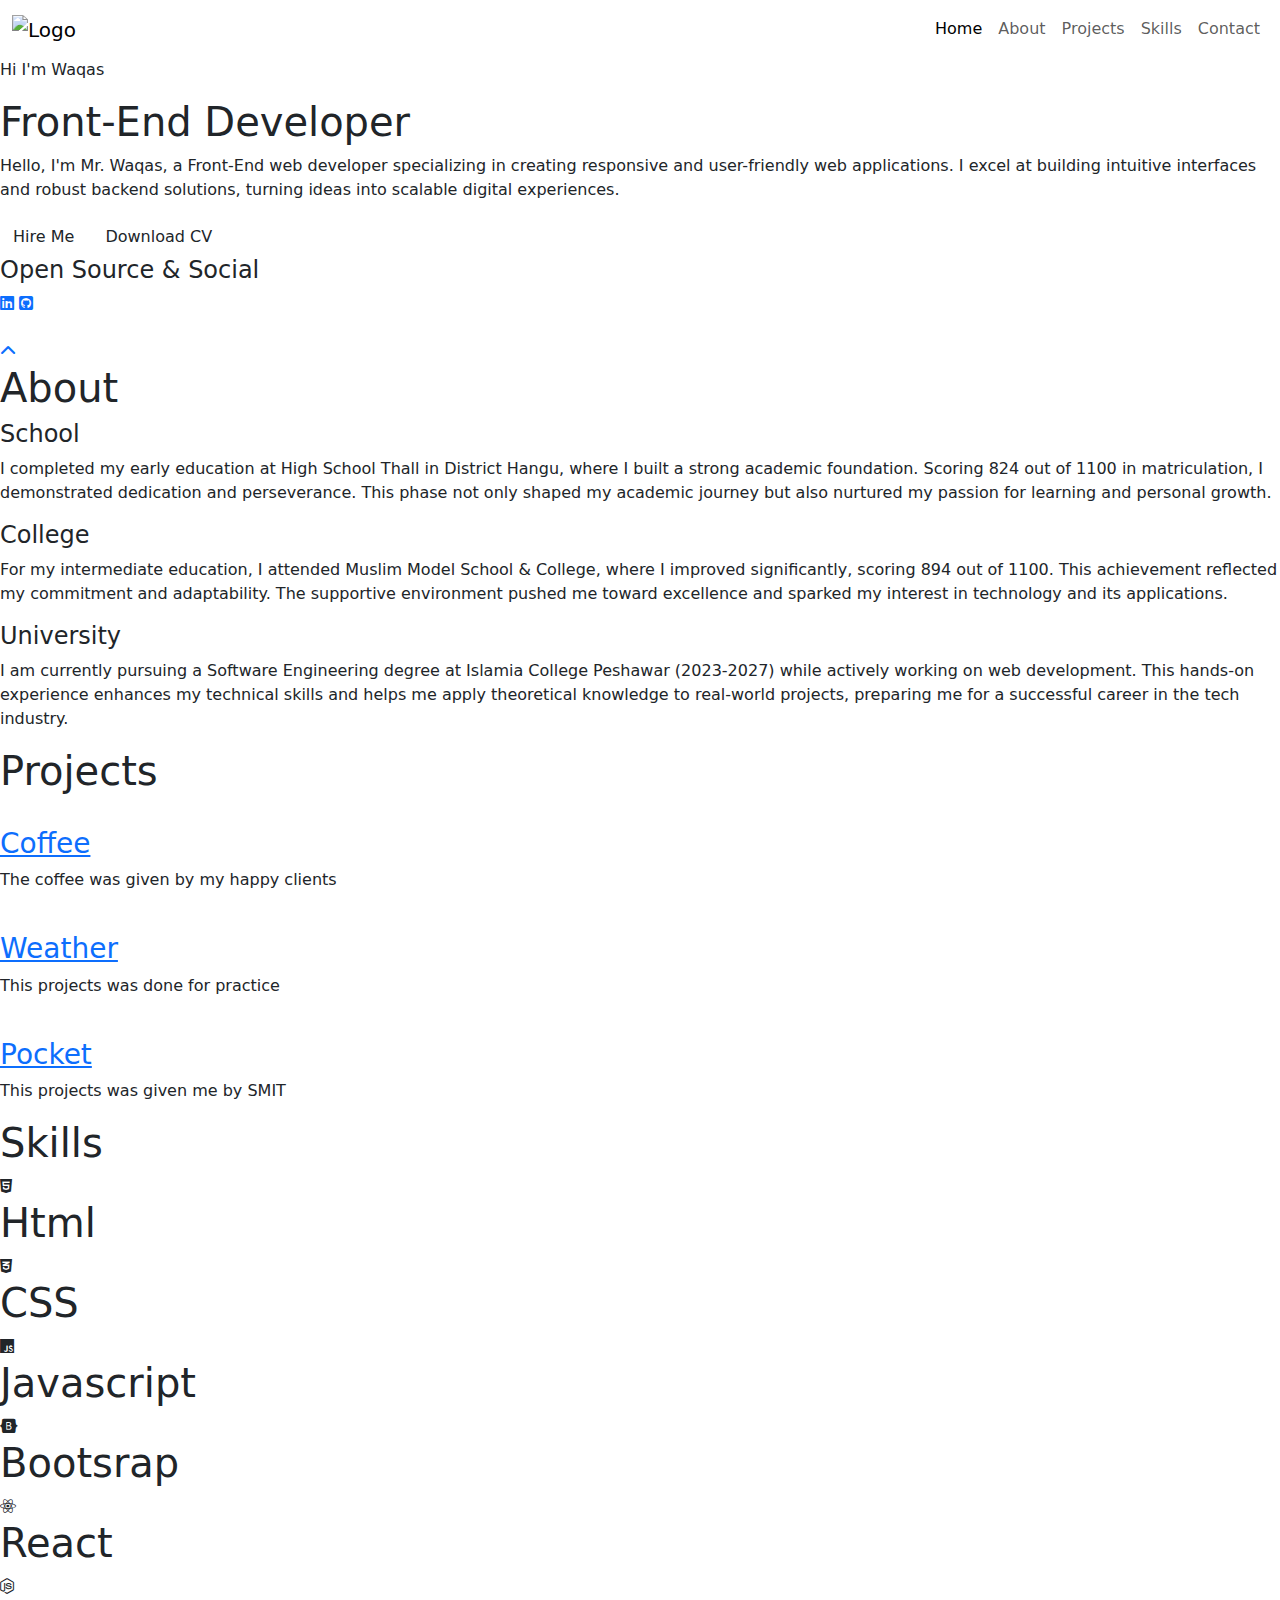
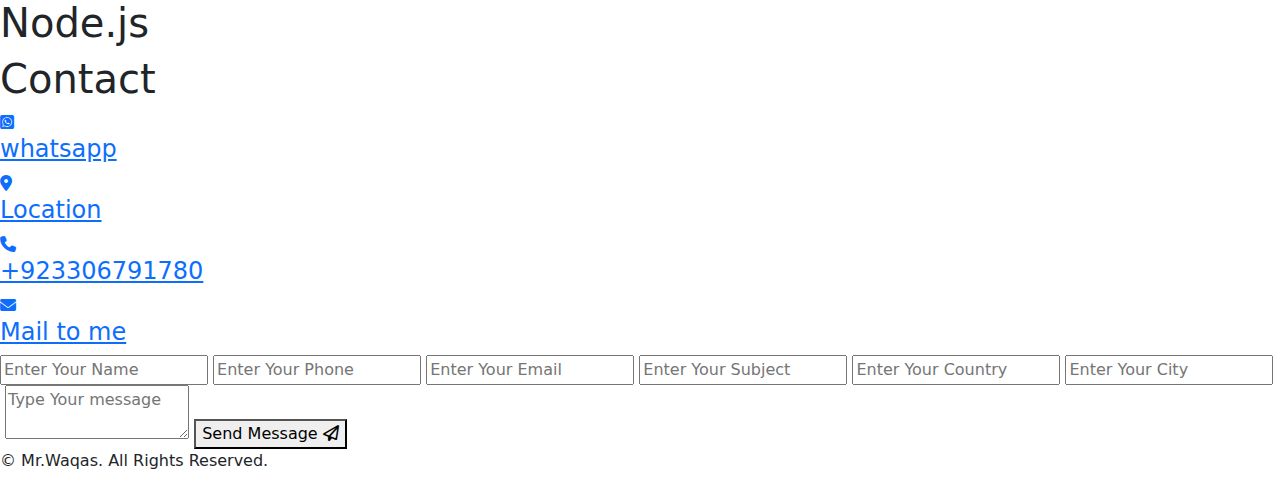
==== index.html @ a739075c "Rename portfolio/index.html to index.html" ====
<!DOCTYPE html>
<html lang="en">
  <head>
    <meta charset="UTF-8" />
    <meta name="viewport" content="width=device-width, initial-scale=1.0" />
    <link
      href="https://cdn.jsdelivr.net/npm/bootstrap@5.3.3/dist/css/bootstrap.min.css"
      rel="stylesheet"
      integrity="sha384-QWTKZyjpPEjISv5WaRU9OFeRpok6YctnYmDr5pNlyT2bRjXh0JMhjY6hW+ALEwIH"
      crossorigin="anonymous"
    />
    <link
      rel="stylesheet"
      href="https://cdnjs.cloudflare.com/ajax/libs/font-awesome/6.6.0/css/all.min.css"
    />
    <link
      rel="stylesheet"
      href="https://cdn.jsdelivr.net/npm/bootstrap@5.3.3/dist/css/bootstrap.min.css"
    />
    <link rel="stylesheet" href="style.css" />
    <title>Portfolio</title>
  </head>
  <body>
    <header>
      <nav class="navbar navbar-expand-lg bg-body-dark">
        <div
          id="nav-menu"
          class="container-fluid w-100 d-flex justify-content-between align-items-center"
        >
          <a class="navbar-brand" href="#">
            <img src="./logo.png" alt="Logo" width="100px" />
          </a>
          <button
            class="navbar-toggler"
            type="button"
            data-bs-toggle="collapse"
            data-bs-target="#navbarNav"
            aria-controls="navbarNav"
            aria-expanded="false"
            aria-label="Toggle navigation"
          >
            <span class="navbar-toggler-icon"></span>
          </button>
          <div
            class="collapse navbar-collapse justify-content-end"
            id="navbarNav"
          >
            <ul class="navbar-nav">
              <li class="nav-item">
                <a class="nav-link active" aria-current="page" href="#">Home</a>
              </li>
              <li class="nav-item">
                <a class="nav-link" href="#about">About</a>
              </li>
              <li class="nav-item">
                <a class="nav-link" href="#projects">Projects</a>
              </li>
              <li class="nav-item">
                <a class="nav-link" href="#skill">Skills</a>
              </li>
              <li class="nav-item">
                <a class="nav-link" href="#contact">Contact</a>
              </li>
            </ul>
          </div>
        </div>
      </nav>
    </header>

    <div class="main-section">
      <div class="text-content">
        <p class="name">Hi <span>I'm Waqas</span></p>
        <h1>Front-End Developer</h1>
        <p class="description">
          Hello, I'm Mr. Waqas, a Front-End web developer specializing in
          creating responsive and user-friendly web applications. I excel at
          building intuitive interfaces and robust backend solutions, turning
          ideas into scalable digital experiences.
        </p>
        <div class="btns">
          <button class="btn btn1">Hire Me</button>
          <button class="btn btn2">Download CV</button>
        </div>
        <div class="find">
          <h4>Open Source & Social</h4>
          <div class="sources">
            <a
              href="https://www.linkedin.com/in/waqas-khan-433a5430b/"
              target="_blank"
              ><i class="fa-brands fa-linkedin"></i
            ></a>
            <a href="https://github.com/muhammadwaqas96"
              ><i class="fa-brands fa-square-github"></i
            ></a>
          </div>
        </div>
      </div>
      <div class="image-content">
        <img src="./personal.png" alt="" />
      </div>
    </div>

    <a href="#top" class="go-top"><i class="fa-solid fa-chevron-up"></i></a>

    <!-- about section -->
    <div class="about-section">
      <h1 class="section-title" id="about">About</h1>
      <div class="education-detail">
        <div class="school-detail">
          <h4>School</h4>
          <p>
            I completed my early education at High School Thall in District
            Hangu, where I built a strong academic foundation. Scoring 824 out
            of 1100 in matriculation, I demonstrated dedication and
            perseverance. This phase not only shaped my academic journey but
            also nurtured my passion for learning and personal growth.
          </p>
        </div>
        <div class="college-detail">
          <h4>College</h4>
          <p>
            For my intermediate education, I attended Muslim Model School &
            College, where I improved significantly, scoring 894 out of 1100.
            This achievement reflected my commitment and adaptability. The
            supportive environment pushed me toward excellence and sparked my
            interest in technology and its applications.
          </p>
        </div>

        <div class="university-detail">
          <h4>University</h4>
          <p>
            I am currently pursuing a Software Engineering degree at Islamia
            College Peshawar (2023-2027) while actively working on web
            development. This hands-on experience enhances my technical skills
            and helps me apply theoretical knowledge to real-world projects,
            preparing me for a successful career in the tech industry.
          </p>
        </div>
      </div>
    </div>

    <!-- projects section -->
    <div class="projects-section">
      <h1 class="section-title" id="projects">Projects</h1>

      <div class="projects">
        <div class="project">
          <img src="./project1.png" alt="" width="410px" />
          <a href="https://muhammadwaqas96.github.io/coffee/"><h3>Coffee</h3> </a>
          <p>The coffee was given by my happy clients</p>
        </div>
        <div
          class="project"
        >
          <img src="./project2.png" alt="" width="400px" />
          <a  href="https://muhammadwaqas96.github.io/changeCurrency/"><h3>Weather</h3></a>
          <p>This projects was done for practice</p>
        </div>
        <div
          class="project"
          
        >
          <img src="./projet3.png" alt="" width="400px" />
          <a href="https://smit-assignment5-w9f2.vercel.app/#top"><h3>Pocket</h3> </a>
          <p>This projects was given me by SMIT</p>
        </div>
      </div>
    </div>

    <!-- skill section -->
    <div class="skill-section" id="skill">
      <h1 class="section-title" id="skill">Skills</h1>

      <div class="technologies">
        <div class="tech1">
          <i class="fa-brands fa-html5"></i>
          <h1>Html</h1>
        </div>
        <div class="tech1">
          <i class="fa-brands fa-css3-alt"></i>
          <h1>CSS</h1>
        </div>
        <div class="tech1">
          <i class="fa-brands fa-js"></i>
          <h1>Javascript</h1>
        </div>
        <div class="tech1">
          <i class="fa-brands fa-bootstrap"></i>
          <h1>Bootsrap</h1>
        </div>
        <div class="tech1">
          <i class="fa-brands fa-react"></i>
          <h1>React</h1>
        </div>
        <div class="tech1">
          <i class="fa-brands fa-node-js"></i>
          <h1>Node.js</h1>
        </div>
      </div>
    </div>

    <!-- contact-section -->
    <h1 class="section-title" id="contact">Contact</h1>
    <div class="contact-section">
      <div class="contact">
        <a
          href="https://wa.me/923306791780?text=Hello,%20I%20am%20interested%20in%20your%20services!"
          target="_blank"
        >
          <i id="whatsapp" class="fa-brands fa-square-whatsapp"></i>
          <h4>whatsapp</h4>
        </a>
        <a
          href="https://www.google.com/maps/place/Islamia+College+University+Peshawar/@33.9996986,71.4734493,17z/data=!3m1!4b1!4m6!3m5!1s0x38d910d324a9cf0d:0xf2df847901c6501!8m2!3d33.9996942!4d71.4760242!16zL20vMDNfZF9q?entry=ttu&g_ep=EgoyMDI1MDEyNi4wIKXMDSoASAFQAw%3D%3D"
          target="_blank"
        >
          <i class="fa-solid fa-location-dot"></i>
          <h4>Location</h4>
        </a>
        <a href="tel:+923306791780" target="_blank">
          <i class="fa-solid fa-phone"></i>
          <h4>+923306791780</h4>
        </a>
        <a href="mailto:muhammadwaqas96845@gmail.com" target="_blank">
          <i class="fa-solid fa-envelope"></i>
          <h4>Mail to me</h4>
        </a>
      </div>

      <form action="https://api.web3forms.com/submit" method="POST">
        <input
          type="hidden"
          name="access_key"
          value="f8be343f-b90b-4259-b07d-1c88dc2be66c"
        />

        <div class="input-fields">
          <label for="username" hidden></label>
          <input
            type="text"
            name="username"
            placeholder="Enter Your Name"
            required
          />

          <label for="phone" hidden></label>
          <input
            type="number"
            name="phone"
            placeholder="Enter Your Phone"
            required
          />
          <label for="email" hidden></label>
          <input
            type="email"
            name="email"
            placeholder="Enter Your Email"
            required
          />

          <label for="subject" hidden></label>
          <input
            type="text"
            name="subject"
            placeholder="Enter Your Subject"
            required
          />
          <label for="country" hidden></label>
          <input
            type="text"
            name="country"
            placeholder="Enter Your Country"
            required
          />

          <label for="city" hidden></label>
          <input
            type="text"
            name="city"
            placeholder="Enter Your City"
            required
          />
        </div>

        <label for="message"></label>
        <textarea name="message" placeholder="Type Your message"></textarea>

        <button type="submit">
          Send Message <i class="fa-regular fa-paper-plane"></i>
        </button>
      </form>
    </div>

    <footer>
      <p class="footer-copyright">© Mr.Waqas. All Rights Reserved.</p>
    </footer>

    <script
      src="https://cdn.jsdelivr.net/npm/bootstrap@5.3.3/dist/js/bootstrap.bundle.min.js"
      integrity="sha384-YvpcrYf0tY3lHB60NNkmXc5s9fDVZLESaAA55NDzOxhy9GkcIdslK1eN7N6jIeHz"
      crossorigin="anonymous"
    ></script>
  </body>
</html>
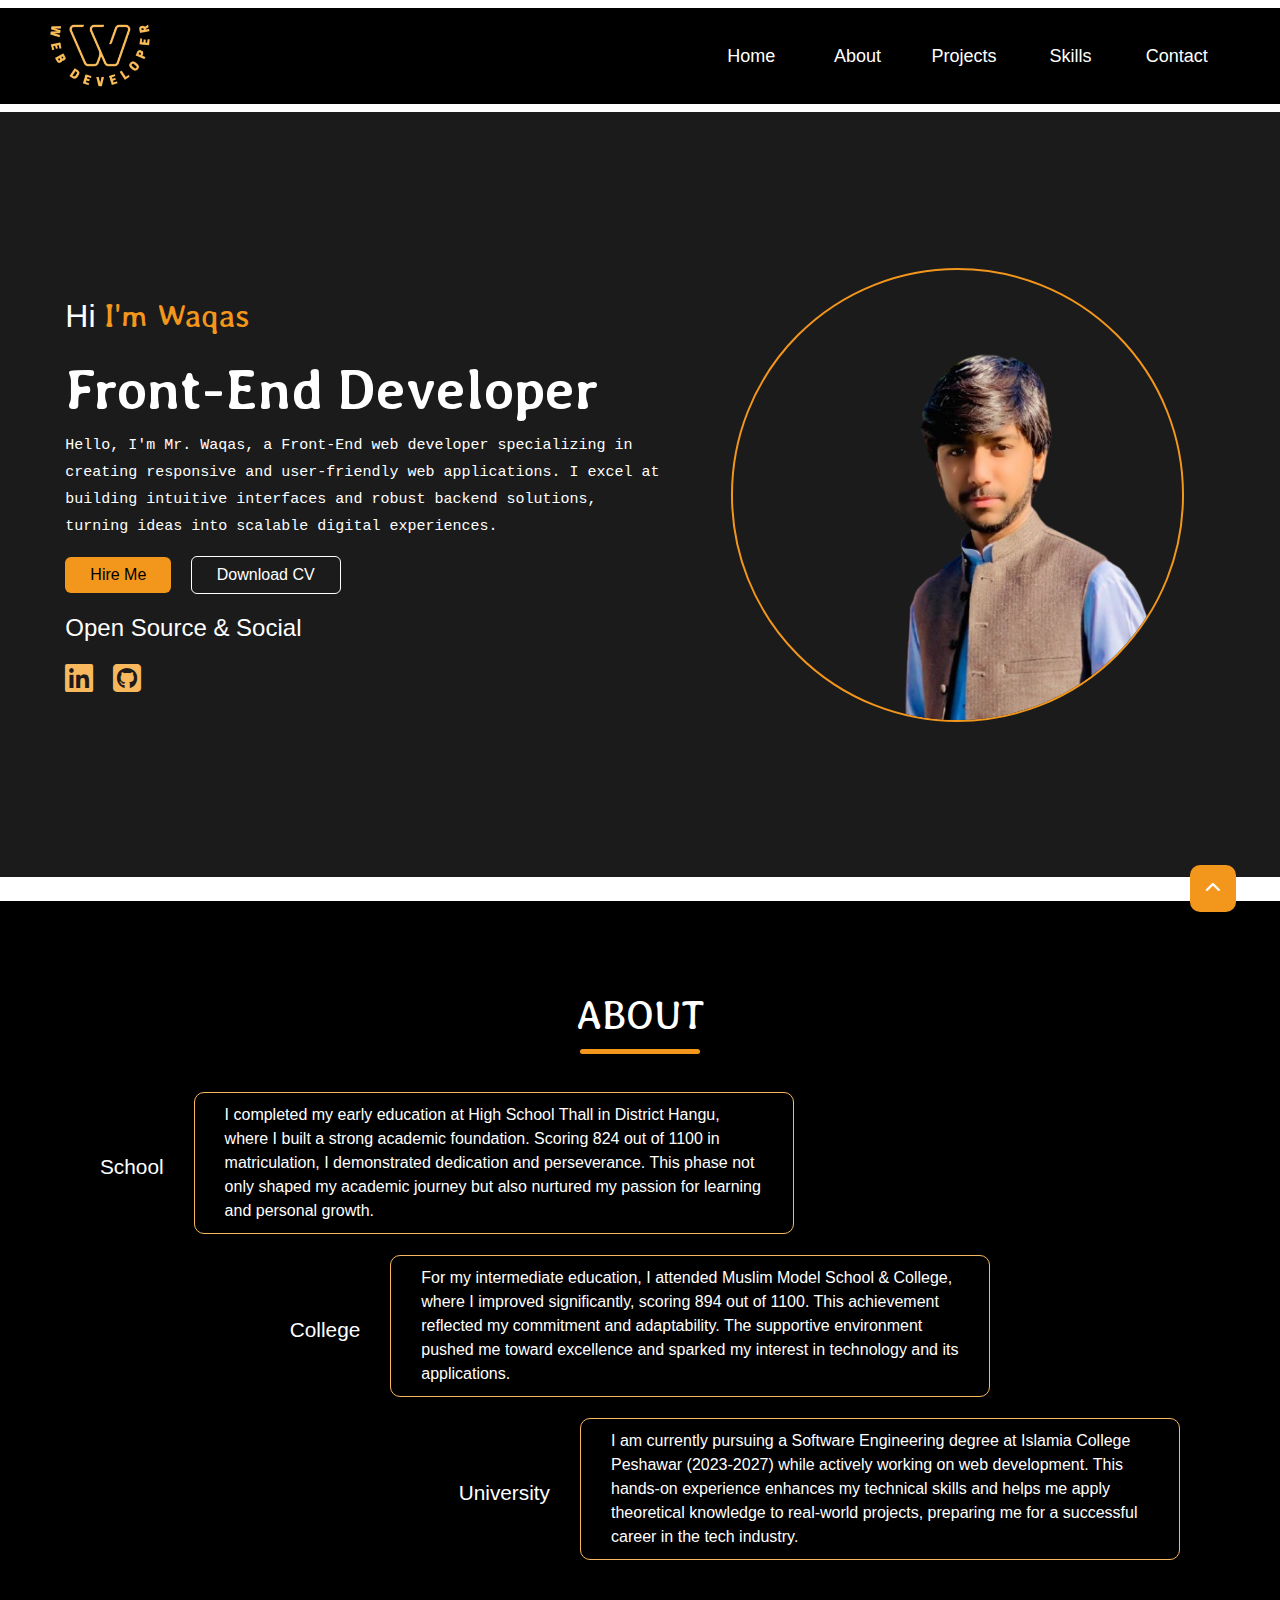
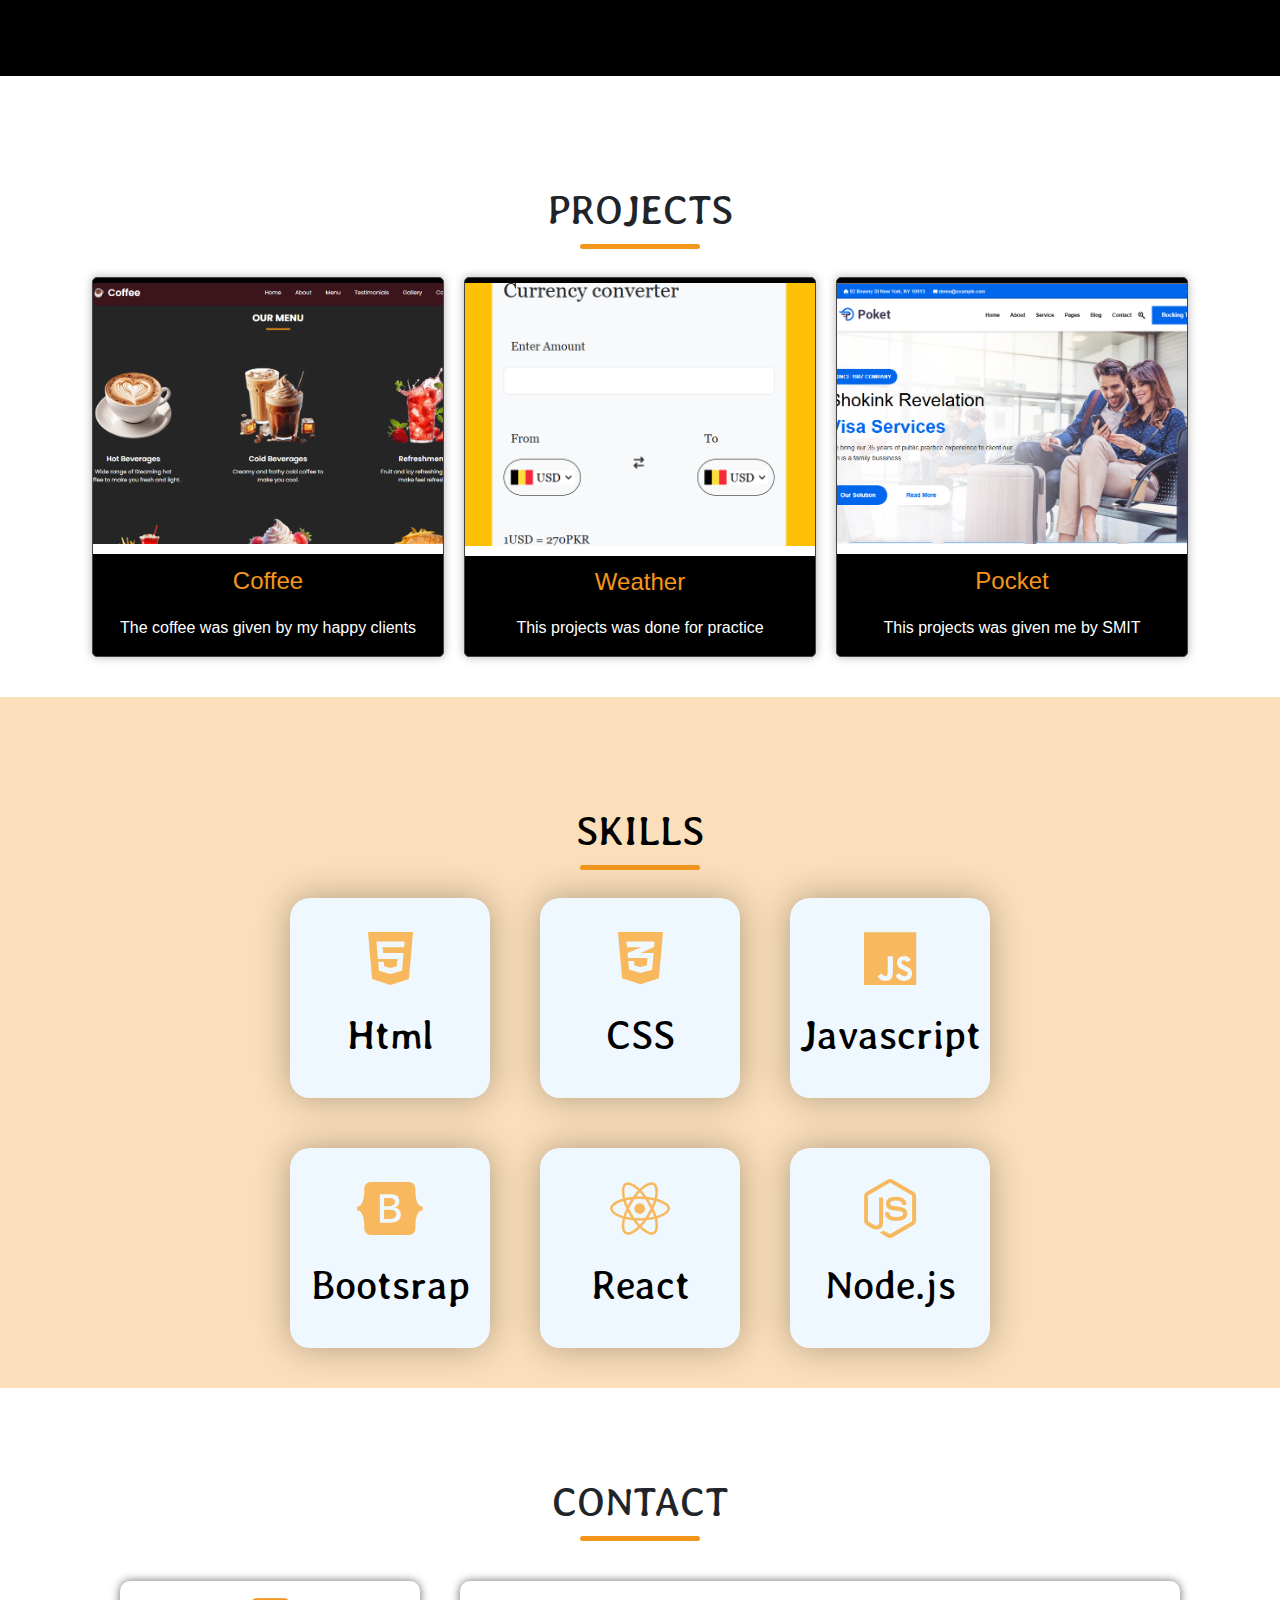
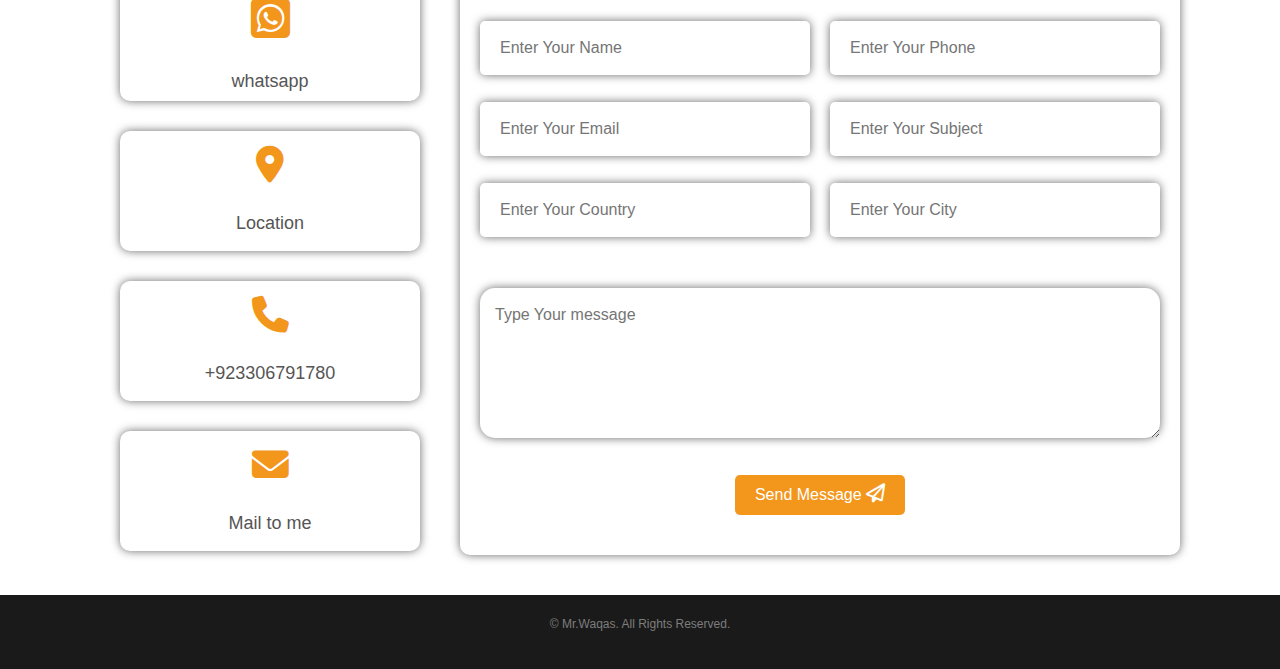
==== commit 7f4811d8: "my portfolio" ====
--- a/index.html
+++ b/index.html
@@ -146,23 +146,24 @@
 
       <div class="projects">
         <div class="project">
-          <img src="./project1.png" alt="" width="410px" />
-          <a href="https://muhammadwaqas96.github.io/coffee/"><h3>Coffee</h3> </a>
+          <img src="./project1.png" alt="" width="350px" />
+          <a href="https://muhammadwaqas96.github.io/coffee/"
+            ><h3>Coffee</h3>
+          </a>
           <p>The coffee was given by my happy clients</p>
         </div>
-        <div
-          class="project"
-        >
-          <img src="./project2.png" alt="" width="400px" />
-          <a  href="https://muhammadwaqas96.github.io/changeCurrency/"><h3>Weather</h3></a>
+        <div class="project">
+          <img src="./project2.png" alt="" width="350px" />
+          <a href="https://muhammadwaqas96.github.io/changeCurrency/"
+            ><h3>Weather</h3></a
+          >
           <p>This projects was done for practice</p>
         </div>
-        <div
-          class="project"
-          
-        >
-          <img src="./projet3.png" alt="" width="400px" />
-          <a href="https://smit-assignment5-w9f2.vercel.app/#top"><h3>Pocket</h3> </a>
+        <div class="project">
+          <img src="./projet3.png" alt="" width="350px" />
+          <a href="https://smit-assignment5-w9f2.vercel.app/#top"
+            ><h3>Pocket</h3>
+          </a>
           <p>This projects was given me by SMIT</p>
         </div>
       </div>
--- a/style.css
+++ b/style.css
@@ -0,0 +1,542 @@
+@import url('https://fonts.googleapis.com/css2?family=Averia+Libre:ital,wght@0,300;0,400;0,700;1,300;1,400;1,700&family=Chango&family=Special+Elite&display=swap');
+
+*{
+    margin: 0;
+    padding: 0;
+    box-sizing: border-box;
+    font-family: sans-serif;
+}
+
+/* go to top */
+.go-top{
+    position: sticky;
+    top: 500px; 
+    left: 1190px; 
+    width: 200px; 
+    padding: 15px;
+    color: white;
+    background-color: #f3961c;
+    border: none;
+    border-radius: 10px;
+    text-align: center;
+    z-index: 1000;
+    transition: 0.3s ease;
+  }
+  .go-top i{
+    font-size: medium;
+    color: white;
+  }
+  .go-top:hover{
+      background-color: #c37918;
+  }
+
+header{
+    position: sticky;
+    top: -10px;
+    z-index: 1000;
+}
+nav #nav-menu {
+    padding: 10px 50px;
+    background-color: black;
+    height: 100%;
+}
+
+nav #nav-menu ul {
+    display: flex;
+    width: 50%;
+    justify-content: space-between;
+    list-style: none;
+    font-size: large;
+    font-weight: 500;;
+}
+ul li a {
+    text-decoration: none;
+}
+ul li, ul li a {
+    width: 100%;
+    color: white !important;
+    text-align: center;
+    border-radius: 10px
+}
+ul li a:hover {
+    transition: 0.5s ease;
+    border-radius: 10px;
+    background-color: #f3961c;
+}
+
+.main-section {
+    display: flex;
+    justify-content: space-evenly;
+    align-items: center;
+    background-color: rgba(0, 0, 0, 0.895) !important;
+    height: 85vh;
+    background-color: #f1f1f1;
+}
+.text-content {
+    width: 50%;
+    padding: 20px;
+    color: white;
+}
+.text-content .name {
+    font-size: 2rem;
+}
+.text-content .name span {
+    color: #f3961c;
+    font-family: 'Averia Libre', sans-serif
+}
+.text-content h1 {
+    font-size: 3.5rem;
+    font-weight: 700;
+}
+.text-content .description{
+    font-weight: 100;
+    line-height: 1.8;
+    font-size: 15px;
+    font-family: 'Courier New', Courier, monospace;
+}
+
+.btn{
+    padding: 6px 25px;
+    color: #f3961c;
+    border: 1px solid white;
+    margin-right: 15px;
+    transition: 0.6s ease;
+}
+.btns .btn1{
+    background-color: #f3961c;
+    color: #000;
+    border: none;
+}
+.btns .btn2{
+    color: white;
+}
+
+.btns .btn1:hover{
+    transform: scale(1.1);
+    background-color: white;
+    color: #000;
+}
+.btns .btn2:hover{
+    transform: scale(1.1);
+    background-color: #f3961c;
+    color: #000;
+}
+
+.find{
+    margin-top: 20px;
+}
+.find .sources{
+    display: flex;
+    margin-top: 20px;
+    gap: 20px;
+}
+.sources i{
+    font-size: xx-large;
+    transition: 0.3s ease;
+}
+.sources i:hover{
+    transform: scale(1.1);
+}
+.image-content img{
+    width: 90%;
+    border-radius: 50%;
+    border: 2px solid #f3961c;
+    transition: 0.5s ease;
+}
+.image-content img:hover {
+    
+    border-radius: 50%;
+    box-shadow: inset  0 0 10px 10px #f3961c;
+}
+
+.section-title {
+    text-align: center;
+    padding-top: 90px;
+    text-transform: uppercase;
+  }
+
+  .section-title::after {
+    content: "";
+    width: 120px;
+    height: 5px;
+    display: block;
+    margin: 10px auto 0;
+    border-radius: 10px;
+    background-color: #f3961c;
+  }
+
+ 
+/* about section */
+.about-section{
+    padding: 0 100px 4px;
+    padding-bottom: 100px;
+    background-color: rgb(0, 0, 0);
+    color: white;
+}
+.education-detail{
+    padding-top: 30px;
+    display: flex;
+    flex-direction: column;
+    gap: 5px;
+}
+.education-detail h4{
+    font-size: 1.3rem;
+}
+.about-section p{
+    width: 600px;
+    padding: 10px;
+    border: 1px solid #f8b95e;
+    padding: 10px 30px 10px;
+    border-radius: 10px;
+    transition: 0.4s ease;
+}
+.about-section p:hover{
+    box-shadow: 0 0 15px #f8b95e;
+}
+.education-detail div{
+    display: flex;
+    gap: 30px;
+    align-items: center;
+}
+.school-detail{
+    align-self: self-start;
+}
+.college-detail{
+    align-self: center;
+}
+.university-detail{
+    align-self: self-end;
+}
+
+/* projects section */
+.projects-section{
+    padding: 20px 100px 20px;
+    display: flex;
+    flex-direction: column;
+    align-items: center;
+}
+.projects-section .projects{
+    display: grid;
+    grid-template-columns: repeat(3, 1fr);
+    gap: 20px;
+    margin: 20px 0 20px;
+}
+
+.projects-section .project{
+    height: 380px;
+    display: flex;
+    padding-top: 5px;
+    flex-direction: column;
+    justify-content: space-between;
+    align-items: center;
+    background-color: #000000;
+    border: 1px solid rgb(70, 69, 69);
+    border-radius: 5px;
+    box-shadow: 0 0 10px 0px rgba(6, 6, 6, 0.3);
+}
+.project img{
+    border-bottom: 10px solid #ffffff;
+}
+.project p{
+    color: white;
+}
+.project h3, .project a{
+    color: #f3961c;
+    font-size: 1.5rem;
+    text-decoration: none;
+}
+.project a:hover{
+    text-decoration: underline;
+}
+
+
+/* skill-section */
+.skill-section h1{
+    color: black;
+}
+
+.skill-section {
+    padding: 20px 0 20px;
+    display: flex;
+    flex-direction: column;
+    align-items: center;
+    background-color: aliceblue;
+    background-color: #f3961c4e;
+}
+
+.technologies {
+    display: grid;
+    grid-template-columns: repeat(3, 1fr);
+    gap: 50px;
+    margin: 20px 0 20px;
+}
+.tech1{
+    display: flex;
+    flex-direction: column;
+    justify-content: space-around;
+    align-items: center;
+    background-color: aliceblue;
+    /* color: #f8b95e; */
+    width: 200px;
+    height: 200px;
+    padding: 20px;
+    border-radius: 20px;
+    box-shadow: 0 0 35px 0px rgba(6, 6, 6, 0.3);
+    transition: transform 0.3s ease-in-out;
+}
+
+.tech1:hover{
+    
+    transform: scale(1.1);
+}
+h1{
+    font-family: 'Averia Libre', sans-serif;
+}
+i{
+    color: #f8b95e;
+    font-size: 60px;
+}
+
+/* contact section */
+.contact-section {
+    margin: 40px 100px 40px;
+    display: flex;
+    gap: 20px;
+    background-color: white;
+  }
+
+  .contact,
+  form {
+    text-align: center;
+    min-height: 150px;
+  }
+
+  form {
+    width: 70%;
+    padding: 40px 20px 40px;
+    background-color: rgb(255, 255, 255);
+    box-shadow: 0 0 10px rgb(108, 106, 106);
+    border-radius: 10px;
+  }
+
+  .contact {
+    width: 30%px;
+    display: flex;
+    flex-direction: column;
+    align-items: center;
+    padding: 0 20px 0;
+    gap: 30px;
+  }
+
+  .contact a {
+    width: 300px;
+    height: 120px;
+    display: flex;
+    flex-direction: column;
+    gap: 30px;
+    padding: 15px 0 15px;
+    background-color: rgb(255, 255, 255);
+    box-shadow: 0 0 10px rgb(108, 106, 106);
+    border-radius: 10px;
+    transition: 0.5s ease;
+    text-decoration: none;
+  }
+
+  .contact a:hover {
+    transform: scale(1.1);
+  }
+
+  .contact a i {
+    color: #f3961c;
+    font-size: 2.3rem;
+  }
+
+  #whatsapp {
+    font-size: 45px;
+  }
+
+  .contact h4 {
+    color: #565555;
+    font-size: large;
+  }
+
+  .input-fields {
+    display: grid;
+    grid-template-columns: repeat(2, 1fr);
+    grid-template-rows: repeat(2, auto);
+    gap: 20px;
+  }
+
+  .input-fields input {
+    padding: 15px 20px 15px;
+    border: none;
+    margin-bottom: 7px;
+    background-color: white;
+    box-shadow: 0 0 10px rgb(108, 106, 106);
+    border-radius: 5px;
+    color: black;
+  }
+
+  textarea {
+    width: 100%;
+    padding: 15px 15px 20px;
+    height: 150px;
+    margin: 20px 0 30px;
+    background-color: rgb(255, 255, 255);
+    box-shadow: 0 0 10px rgb(108, 106, 106);
+    border: none;
+    border-radius: 15px;
+    color: black;
+  }
+
+  form button {
+    padding: 8px 20px 8px;
+    background-color: #f3961c;
+    font-size: 1rem;
+    font-weight: 400;
+    border: none;
+    border-radius: 5px;
+    color: white;
+    transition: 0.4s ease;
+  }
+
+  form button:hover {
+    background-color: white;
+    color: black;
+    transform: scale(1.1);
+    box-shadow: 0 0 10px rgb(108, 106, 106);
+  }
+  button i {
+    font-size: 1.2rem;
+    color: white;
+    transition: 0.6s ease;
+  }
+
+  form button:hover i {
+    color: black;
+  }
+
+/* footer */
+footer {
+    background-color: #1a1a1a;
+    color: white;
+    padding: 20px 0;
+    text-align: center;
+  }
+  .footer-copyright {
+    color: #7d7d7d;
+    font-size: 12px;
+  }
+@media screen and (max-width: 768px) {
+    nav #nav-menu ul {
+        width: 100%;
+        flex-direction: column;
+    }
+    ul li a {
+        display: block;
+    }
+    nav button{
+        background-color: #f3961c !important;
+        border-radius: 5px;
+        height: 50px;
+    }
+    .main-section{
+        display: flex;
+        flex-direction: column;
+        align-items:flex-start;
+        height: 115vh;
+        padding-top: 20px;
+    }
+    .main-section .text-content{
+        width: 100%;
+        padding: 0 40px;
+    }
+    .main-section .image-content{
+        width: 80%;
+        margin: 30px 20px;
+    }
+
+    /* .projects */
+    .projects-section .projects{
+        grid-template-columns: repeat(1, 1fr);
+    }
+
+    /* about */
+    .about-section{
+        padding-left: 30px;
+        padding-right: 30px;
+    }
+    .education-detail{
+        padding-top: 30px;
+        display: flex;
+        flex-direction: column;
+        justify-content: center;
+        align-items: center;
+        gap: 25px;
+    }
+    .education-detail div{
+        display: block;
+        align-self: center;
+    }
+    .education-detail p{
+        padding: 10px 15px 10px;
+        width: 370px;
+        font-size: 13px;
+    }
+
+    .technologies{
+        display: flex;
+        display: grid;
+        grid-template-columns: repeat(2, 1fr);
+        grid-template-rows: repeat(3, auto);
+        gap: 20px;
+    }
+    .technologies .tech1{
+        width: 180px;
+        height: auto;
+    }
+
+    /* contact  */
+    .contact-section {
+        margin: 0;
+        display: flex;
+        flex-direction: column;
+        align-items: center;
+        width: 100%;
+      }
+  
+      .contact-section a {
+        width: 170px !important;
+        height: 110px;
+      }
+  
+      textarea {
+        height: 150px;
+      }
+  
+      .contact {
+        display: grid;
+        grid-template-columns: repeat(2, 1fr);
+        grid-template-rows: repeat(2, auto);
+        gap: 20px;
+        padding: 20px 0 20px;
+      }
+  
+      form {
+        width: 90%;
+      }
+  
+      .input-fields {
+        display: flex;
+        flex-direction: column;
+      }
+      .contact-section a {
+        padding: 10px 0;
+        width: 200px;
+      }
+
+      .go-top{
+        top: 850px;
+        left: 350px;
+      }
+}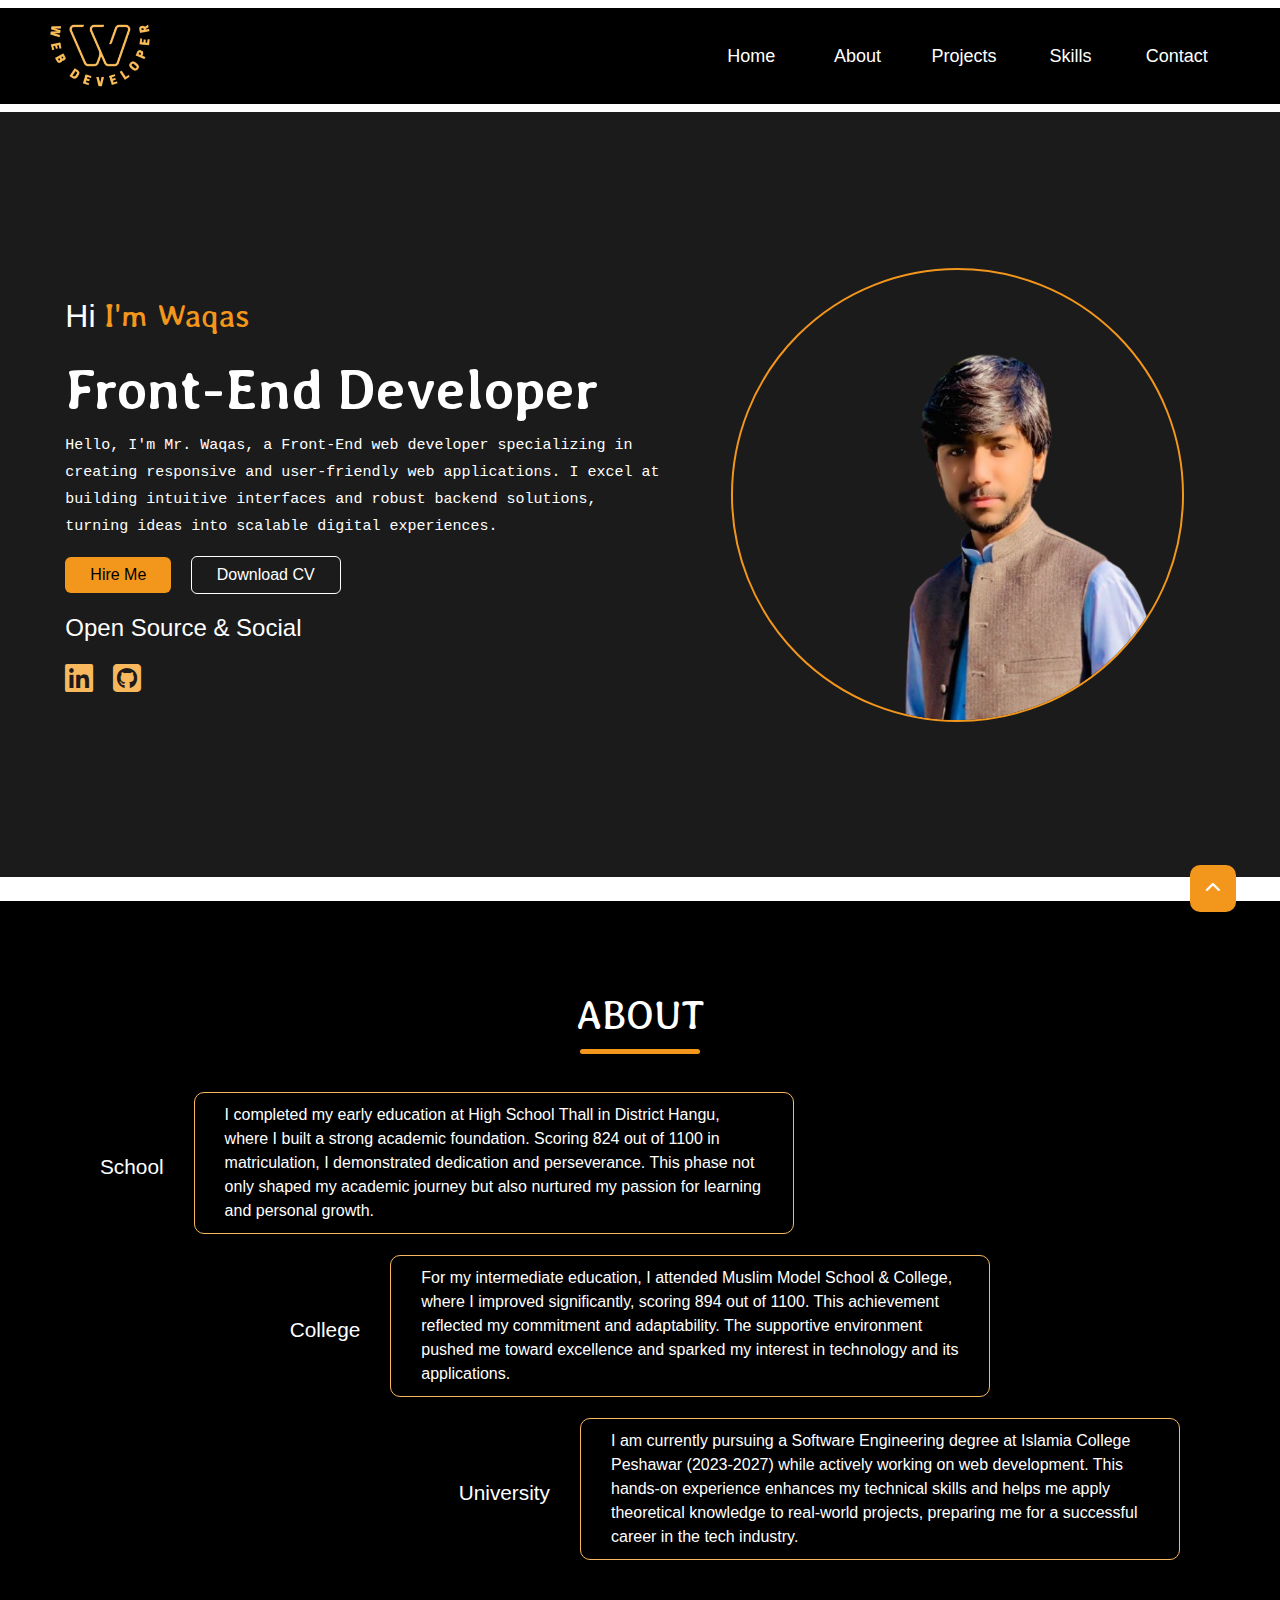
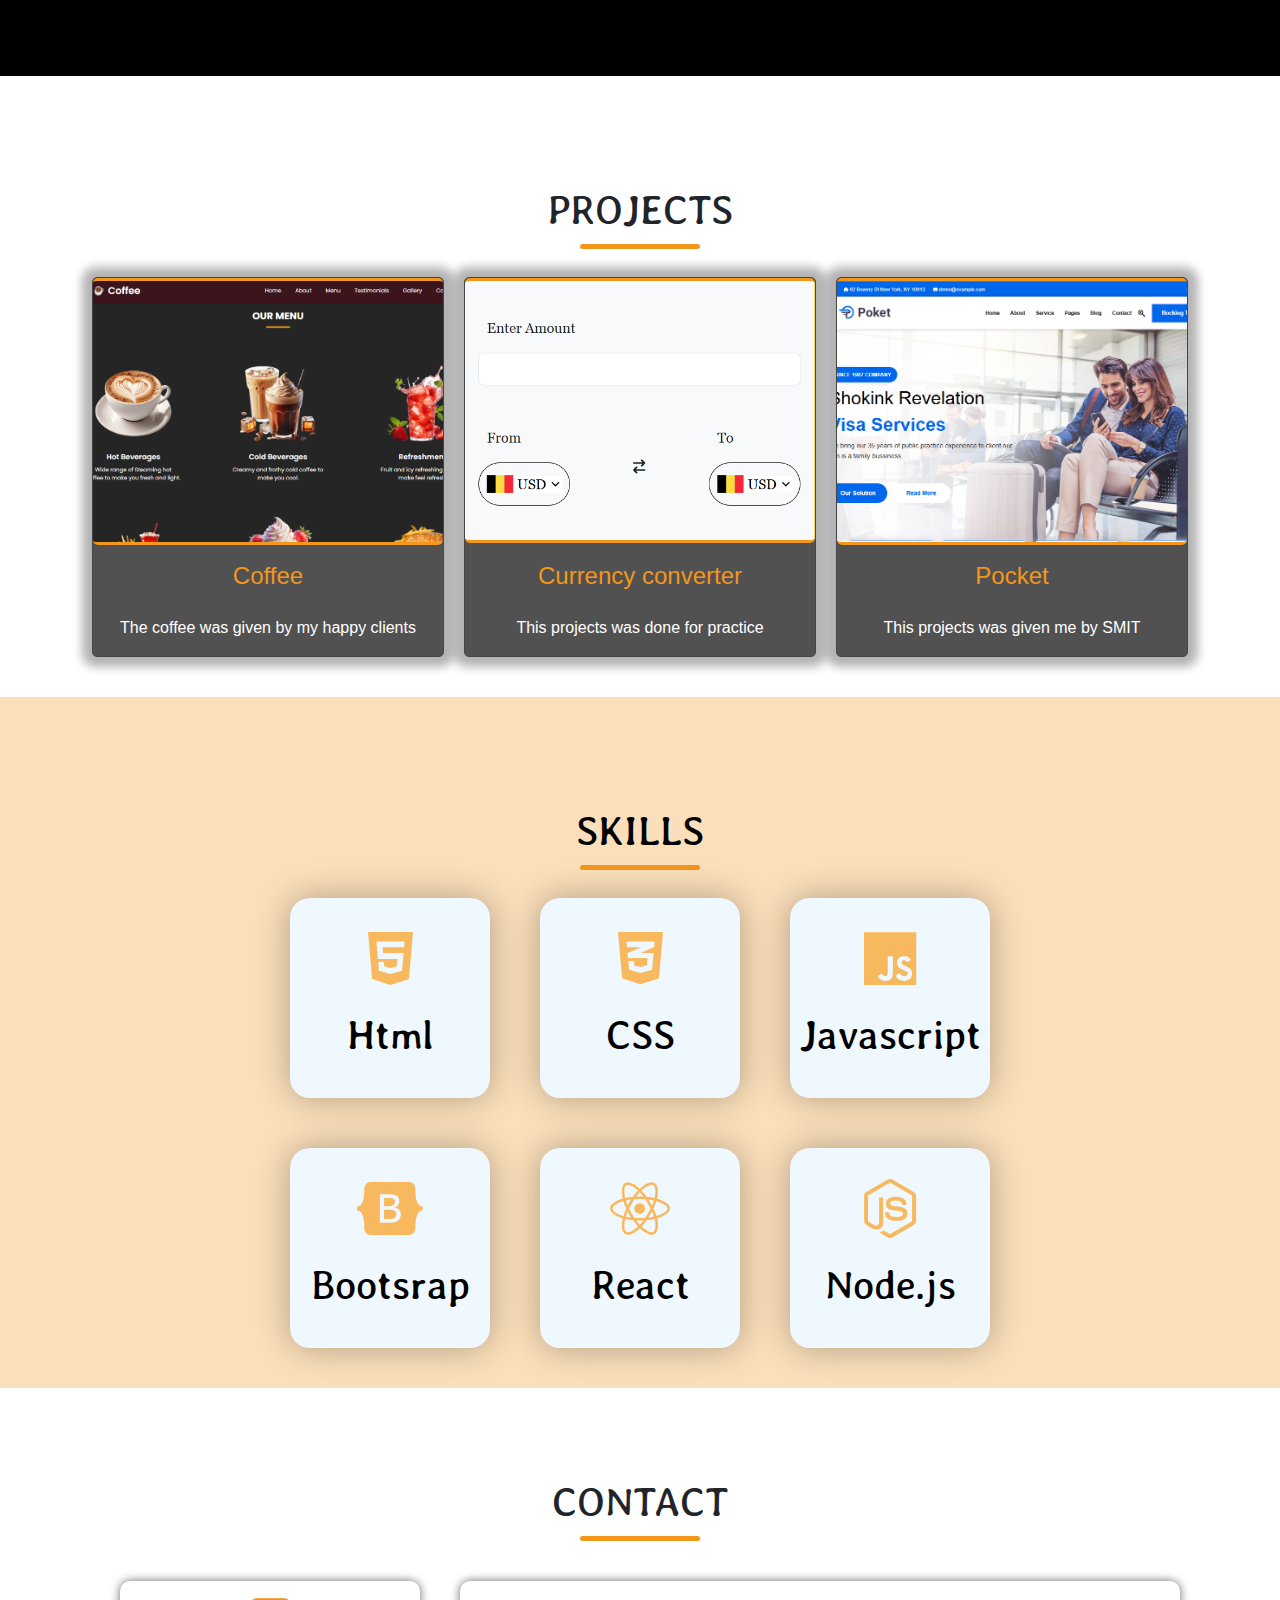
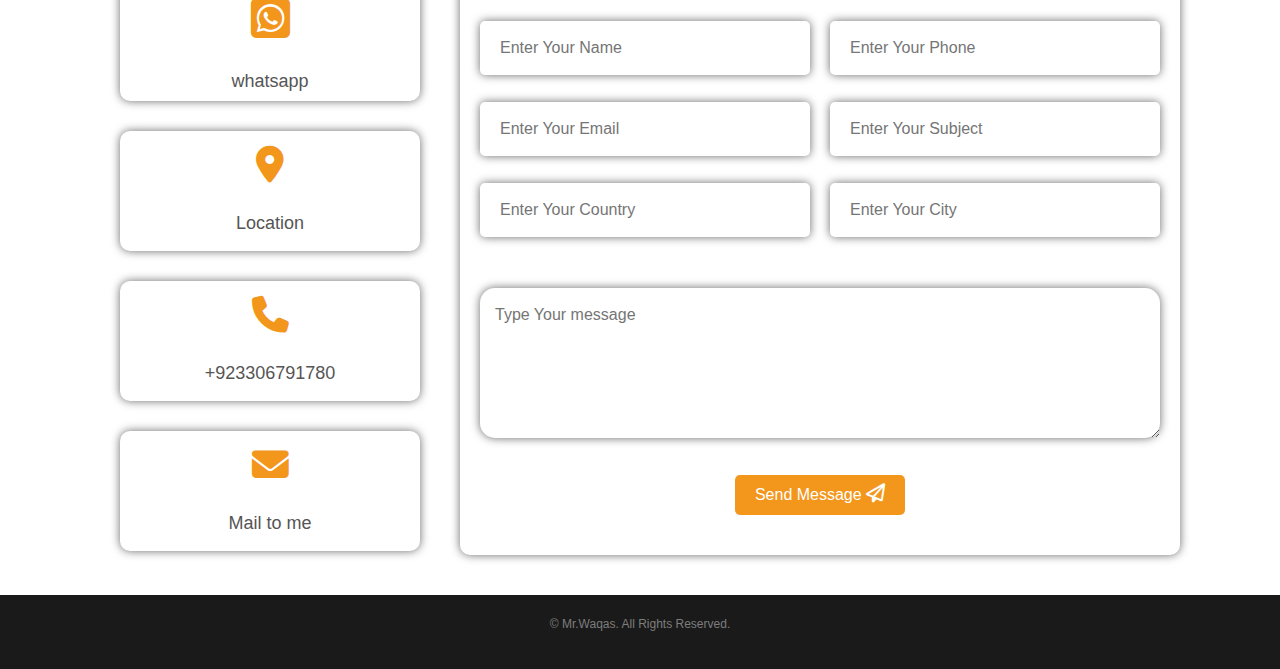
==== commit 55c4adb5: "my new repo" ====
--- a/index.html
+++ b/index.html
@@ -155,7 +155,7 @@
         <div class="project">
           <img src="./project2.png" alt="" width="350px" />
           <a href="https://muhammadwaqas96.github.io/changeCurrency/"
-            ><h3>Weather</h3></a
+            ><h3>Currency converter</h3></a
           >
           <p>This projects was done for practice</p>
         </div>
--- a/style.css
+++ b/style.css
@@ -225,17 +225,23 @@
 .projects-section .project{
     height: 380px;
     display: flex;
-    padding-top: 5px;
+    /* padding-top: 5px; */
     flex-direction: column;
     justify-content: space-between;
     align-items: center;
-    background-color: #000000;
+    background-color: #515151;
     border: 1px solid rgb(70, 69, 69);
     border-radius: 5px;
-    box-shadow: 0 0 10px 0px rgba(6, 6, 6, 0.3);
+    box-shadow: 0 0 10px 10px rgba(6, 6, 6, 0.3);
+    transition: 0.3s ease;
 }
 .project img{
-    border-bottom: 10px solid #ffffff;
+    border-bottom: 3px solid #f3961c;
+    border-top: 3px solid #f3961c;
+    border-radius: 5px;
+}
+.project:hover{
+    transform: scale(1.03);
 }
 .project p{
     color: white;
@@ -444,7 +450,7 @@
         display: flex;
         flex-direction: column;
         align-items:flex-start;
-        height: 115vh;
+        height: 120vh;
         padding-top: 20px;
     }
     .main-section .text-content{
@@ -459,6 +465,7 @@
     /* .projects */
     .projects-section .projects{
         grid-template-columns: repeat(1, 1fr);
+        gap: 50px;
     }
 
     /* about */
@@ -536,7 +543,7 @@
       }
 
       .go-top{
-        top: 850px;
+        top: 820px;
         left: 350px;
       }
 }